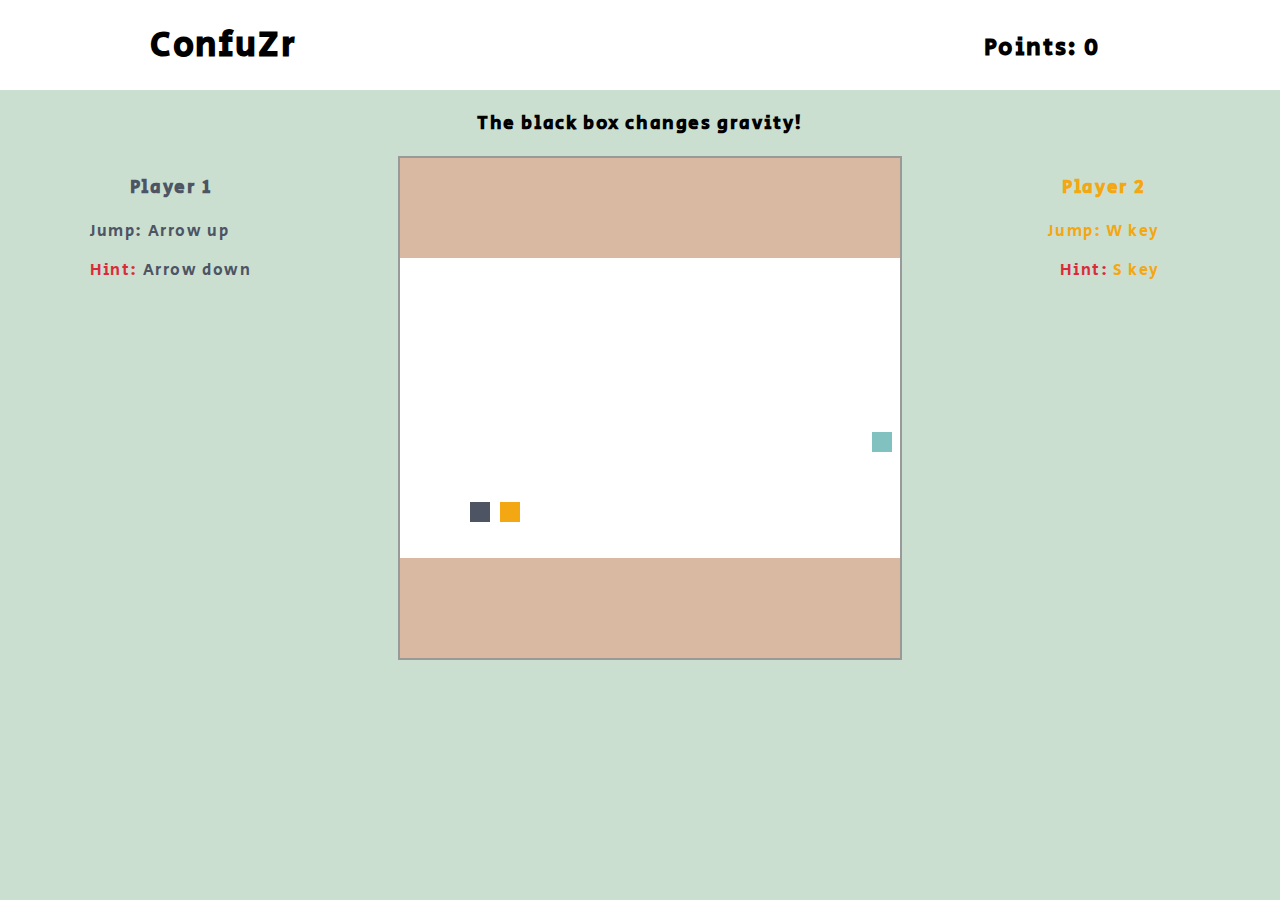
==== index.html @ 05d3640e "last commits" ====
<!DOCTYPE html>
<html>
  <head>
    <meta charset="utf-8" value="√">
    <title>ConfuZr</title>
    <link href="https://fonts.googleapis.com/css?family=Secular+One" rel="stylesheet">
    <link href="style.css" type="text/css" rel="stylesheet"/>
  </head>

  <body>
    <audio src="./good_.aac" autoplay>
      <p>If you are reading this, it is because your browser does not support the audio element.</p>
      <embed src="./good_.aac" width="180" height="90" hidden="true" />
    </audio>

    <nav>
      <div class="float-left">
        <h1>ConfuZr</h1>
      </div>
      <div class="float-right">
        <h2> Points: <span id="points"> </span></h2>
      </div>
    </nav>

    <h3>The black box changes gravity!</h3>

    <div class="container">
      <div class="float-left">
        <h3>Player 1</h3>
        <p>Jump: Arrow up </p>
        <p><span class="confuser">Hint:</span> Arrow down</p>
      </div>
      <div class="float-right">
        <h3>Player 2</h3>
        <p>Jump: W key </p>
        <p><span class="confuser">Hint:</span> S key</p>
      </div>
    </div>




    <canvas id="board" width="500px" height="500px">
    </canvas>

  <script src="script.js">
  </script>
</body>
</html>
---- style.css ----
nav {
	background-color: white;
	text-align: center;
	height: 80px;
	margin-top: -20px;
	padding-top: 30px;
	margin-bottom: 20px;
	padding-left: 60px;
	padding-right: 60px;
}

.float-left {
	float: left;
	margin-left: 90px;
	text-align: left;
}
.float-left h3 {
	color: #4d5565;
}
.float-left p {
	color: #4d5565;
}
.float-right h3 {
	color: #f3a712;
}
.float-right p {
	color: #f3a712;
}
.float-right {
	float: right;
	margin-right: 120px;
	text-align: right;
}

.confuser {
	color: #db2b39;
}
.smaller-text {
	font-size: 15px;
}

h1 {
	font-size: 35px;
	margin-top: 10px;
}

h3 {
	text-align: center;
}

body {
	background-color: #cbdfd1;
	margin: 0;
	padding: 0;
	font-family: 'Secular One', sans-serif;
	letter-spacing: 0.1em;
}

canvas {
	border: 2px solid #999;
	margin: 10px auto;
	display: block;
	background-color: white;
}
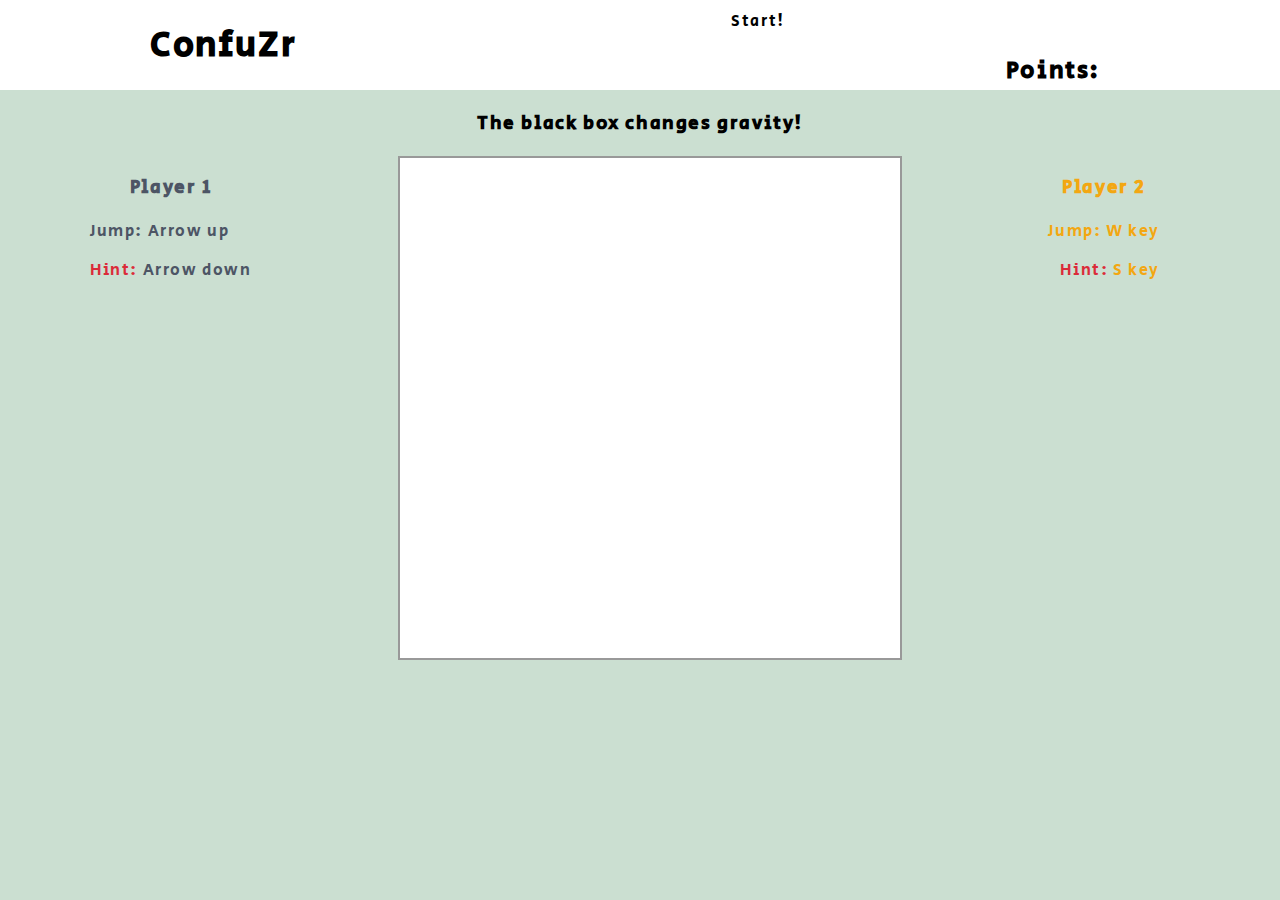
==== commit 56bb98eb: "Press start button to play" ====
--- a/index.html
+++ b/index.html
@@ -8,19 +8,22 @@
   </head>
 
   <body>
-    <audio src="./good_.aac" autoplay>
-      <p>If you are reading this, it is because your browser does not support the audio element.</p>
-      <embed src="./good_.aac" width="180" height="90" hidden="true" />
-    </audio>
 
     <nav>
       <div class="float-left">
         <h1>ConfuZr</h1>
       </div>
+
+      <div class="start-button" id="start-button" onclick="redraw();">
+      Start!
+      </div>
+
       <div class="float-right">
         <h2> Points: <span id="points"> </span></h2>
       </div>
     </nav>
+
+
 
     <h3>The black box changes gravity!</h3>
 
